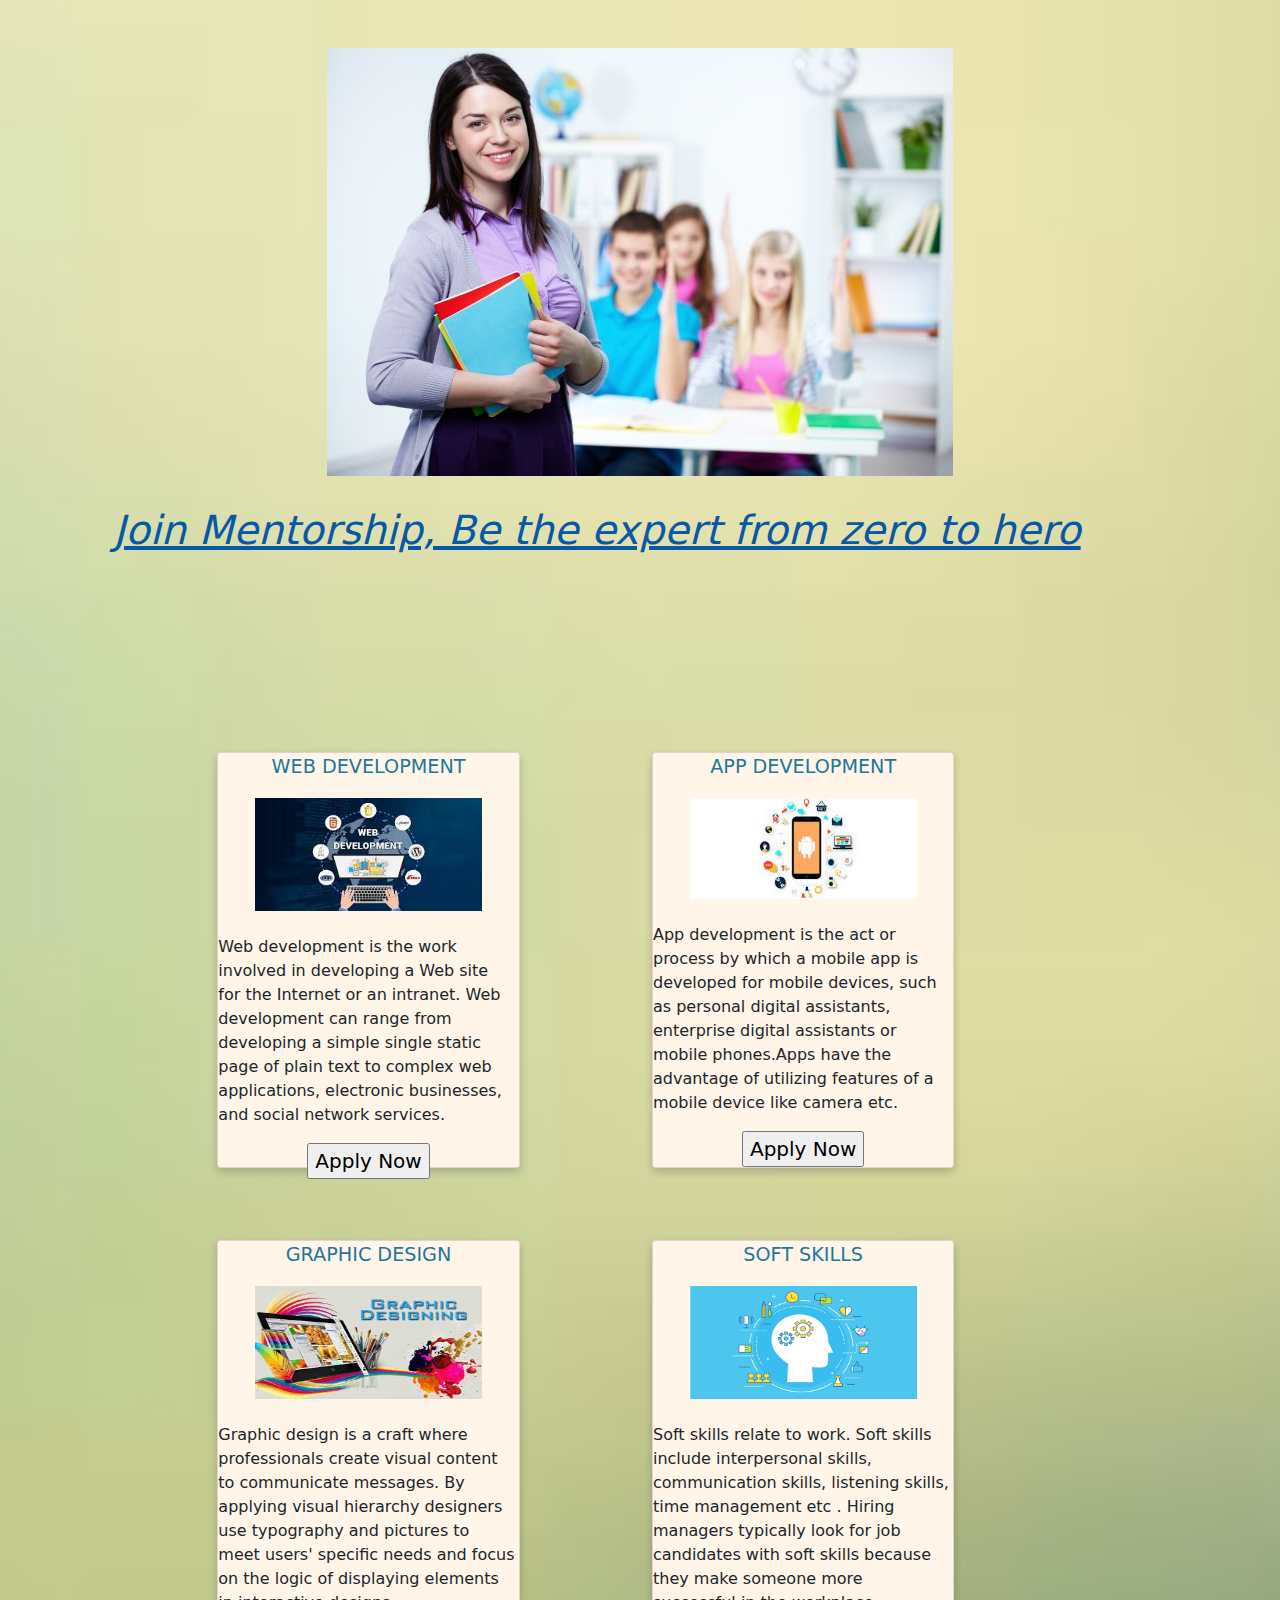
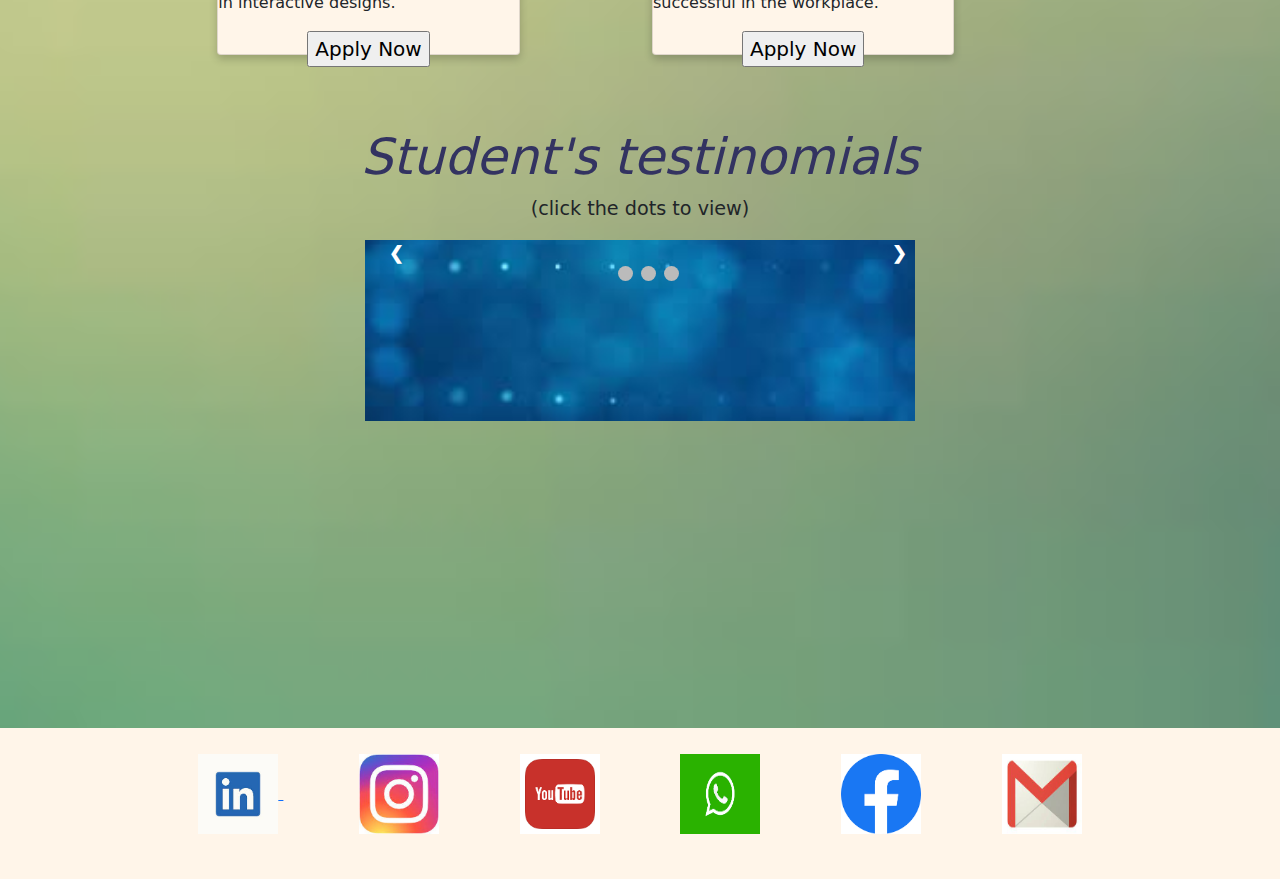
==== index.html @ 47b898a4 "commit" ====
<html>
    <head>
        <link rel="stylesheet" href="./css/bootstrap.min.css">
        <link rel="stylesheet" href="./css/style.css">
       
    </head>

    <body class="bodymain" background="./images/main_back.jpg" style="overflow-x: hidden;" >
        <br>
        <div class="home">
          <br>
        <img src="images/student.jpg"  class="center">
        <br>
        <a class="centerr" href="#asdf" style="color: rgb(7, 89, 167)"> Join Mentorship, Be the expert from zero to hero</a>
        </div>
         <br><br><br> <br><br><br>
         <br><br>
        <div id="asdf">
          <div class="row">
          <div class="col-sm-2"></div>
          <div class="col-sm-4">
        
            <div class="card">
                  <p style=" color: rgb(35, 119, 153); font-style: bold; font-size: larger;">WEB DEVELOPMENT </p>
                  <img src="./images/web.jpg" style="height: 3cm; width: 6cm;">
                  <br>
                  <p style=" padding-right: 0.1cm">Web development is the work involved in developing a Web site for the Internet or an intranet. Web development can range from developing a simple single static page of plain text to complex web applications, electronic businesses, and social network services. </p>  
                 
                    <input type=button onClick="location.href='form.html'" style="font-size:20px;" value='Apply Now' >
                
            </div>
          </div>
            <div class="col-sm-4">
            
            <div class="card">
                <p style=" color: rgb(35, 119, 153); font-style: bold; font-size: larger;">APP DEVELOPMENT </p>
                <img src="./images/app.jpg" style="height: 3cm; width: 6cm;">
                <br>
                <p style=" padding-right: 0.1cm">App development is the act or process by which a mobile app is developed for mobile devices, such as personal digital assistants, enterprise digital assistants or mobile phones.Apps have the advantage of utilizing features of a mobile device like camera etc.  </p>  
               
                  <input type=button onClick="location.href='form.html'" style="font-size:20px;" value='Apply Now' >
              
            </div>
           </div>
           <div class="col-sm-2"></div>
          </div>

          <br><br><br>

          <div class="row">
            <div class="col-sm-2"></div>
            <div class="col-sm-4">
            <div class="card">
                <p style=" color: rgb(35, 119, 153); font-style: bold; font-size: larger;">GRAPHIC DESIGN </p>
                <img src="./images/grap.jpg" style="height: 3cm; width: 6cm;">
                <br>
                <p style=" padding-right: 0.1cm">Graphic design is a craft where professionals create visual content to communicate messages. By applying visual hierarchy designers use typography and pictures to meet users' specific needs and focus on the logic of displaying elements in interactive designs. </p>  
               
                  <input type=button onClick="location.href='form.html'" style="font-size:20px;" value='Apply Now' >
              
            </div>
          </div>
           <div class="col-sm-4">
            <div class="card">
                <p style=" color: rgb(35, 119, 153); font-style: bold; font-size: larger;">SOFT SKILLS </p>
                <img src="./images/soft.png" style="height: 3cm; width: 6cm;">
                <br>
                <p style=" padding-right: 0.1cm">Soft skills relate to work. Soft skills include interpersonal skills, communication skills, listening skills, time management etc . Hiring managers typically look for job candidates with soft skills because they make someone more successful in the workplace. </p>  
               
                  <input type=button onClick="location.href='form.html'" style="font-size:20px;" value='Apply Now' >
                </div>   
          </div>
        </div>
        </div>
        </div>
      

        <br><br><br>
        <div id="testinomials">
            <h2 style="text-align: center; color:rgb(51, 51, 97); font-style: italic; font-size: 50px ;">Student's testinomials </h2>
            <p style="text-align:center; font-size: larger;">(click the dots to view)</p>
          <p align="center">
            <iframe  src="tests.html" width="550" height="400" frameborder="2" scrolling="no">
            </iframe>
          </p>
        </div>
       
        <br><br><br>
        <div class="footer">
            <br>
            <a href="http://techtable.com/" style="padding-top: 1cm;"> <img src="images/linkdin.jpg" width="80" height="80"> </a>
            
            <a href="http://techtable.com/" style="padding-left: 2cm;"><img src="images/insta.jpg" width="80" height="80"></a>

            <a href="http://techtable.com/" style="padding-left: 2cm;"><img src="images/youtube.png" width="80" height="80"></a>

            <a href="http://techtable.com/" style="padding-left: 2cm;"><img src="images/whatsapp.png" width="80" height="80"></a>

            <a href="http://techtable.com/" style="padding-left: 2cm;" ><img src="images/facebook.png" width="80" height="80"></a>

            <a href="http://techtable.com/" style="padding-left: 2cm;" ><img src="images/mail.jpg" width="80" height="80"></a>
        </div>


    </body>
</html>
---- css/style.css ----
.body {
  height: 100%;
  width: 100%;

  /* Full height */
  height: 100%;

  /* Center and scale the image nicely */
  background-position: center;
  background-repeat: no-repeat;
  background-size: cover;
}

.bodymain {
  width: 100%;

  /* Full height */

  /* Center and scale the image nicely */
  background-position: center;
  background-repeat: no-repeat;
  background-size: cover;
}

.home {
  width: 100%;
}

.center {
  display: block;
  margin-left: auto;
  margin-right: auto;
}

.centerr {
  padding-left: 3cm;
  font-style: italic;
  font-size: 60px;
}

.card {
  width: 8cm;
  height: 11cm;
  align-items: center;
  align-content: center;

  box-shadow: 0 4px 8px 0 rgba(0, 0, 0, 0.2);
  transition: 0.3s;

  text: size adjust 2px;
  background-color: rgb(255, 245, 233);
}

.footer {
  text-align: center;
  padding: 2px;
  height: 4cm;
  background-color: rgb(255, 245, 233);
  color: white;
}

/* Slideshow container */
.slideshow-container {
  max-width: 1000px;
  position: relative;
  margin: auto;
}

/*Hide the images by default*/
.mySlides {
  display: none;
}

/* Next & previous buttons */
.prev,
.next {
  cursor: pointer;
  position: absolute;
  top: 50%;
  width: auto;
  margin-top: -22px;
  padding: 16px;
  color: white;
  font-weight: bold;
  font-size: 18px;
  transition: 0.6s ease;
  border-radius: 0 3px 3px 0;
  user-select: none;
}

/* Position the "next button" to the right */
.next {
  right: 0;
  border-radius: 3px 0 0 3px;
}

/* On hover, add a black background color with a little bit see-through */
.prev:hover,
.next:hover {
  background-color: rgba(0, 0, 0, 0.8);
}

/* Caption text */
.text {
  color: #f2f2f2;
  font-size: 15px;
  padding: 8px 12px;
  position: absolute;
  bottom: 8px;
  width: 100%;
  text-align: center;
}

/* Number text (1/3 etc) */
.numbertext {
  color: #f2f2f2;
  font-size: 12px;
  padding: 8px 12px;
  position: absolute;
  top: 0;
}

/* The dots/bullets/indicators */
.dot {
  cursor: pointer;
  height: 15px;
  width: 15px;
  margin: 0 2px;
  background-color: #bbb;
  border-radius: 50%;
  display: inline-block;
  transition: background-color 0.6s ease;
}

.active,
.dot:hover {
  background-color: #717171;
}

/* Fading animation */
.fade {
  -webkit-animation-name: fade;
  -webkit-animation-duration: 1.5s;
  animation-name: fade;
  animation-duration: 1.5s;
}

@-webkit-keyframes fade {
  from {
    opacity: 0.4;
  }
  to {
    opacity: 1;
  }
}

@keyframes fade {
  from {
    opacity: 0.4;
  }
  to {
    opacity: 1;
  }
}

@media screen and (min-width: 680px) {
  .centerr {
    text-align: center;
    font-size: 40;
  }
}
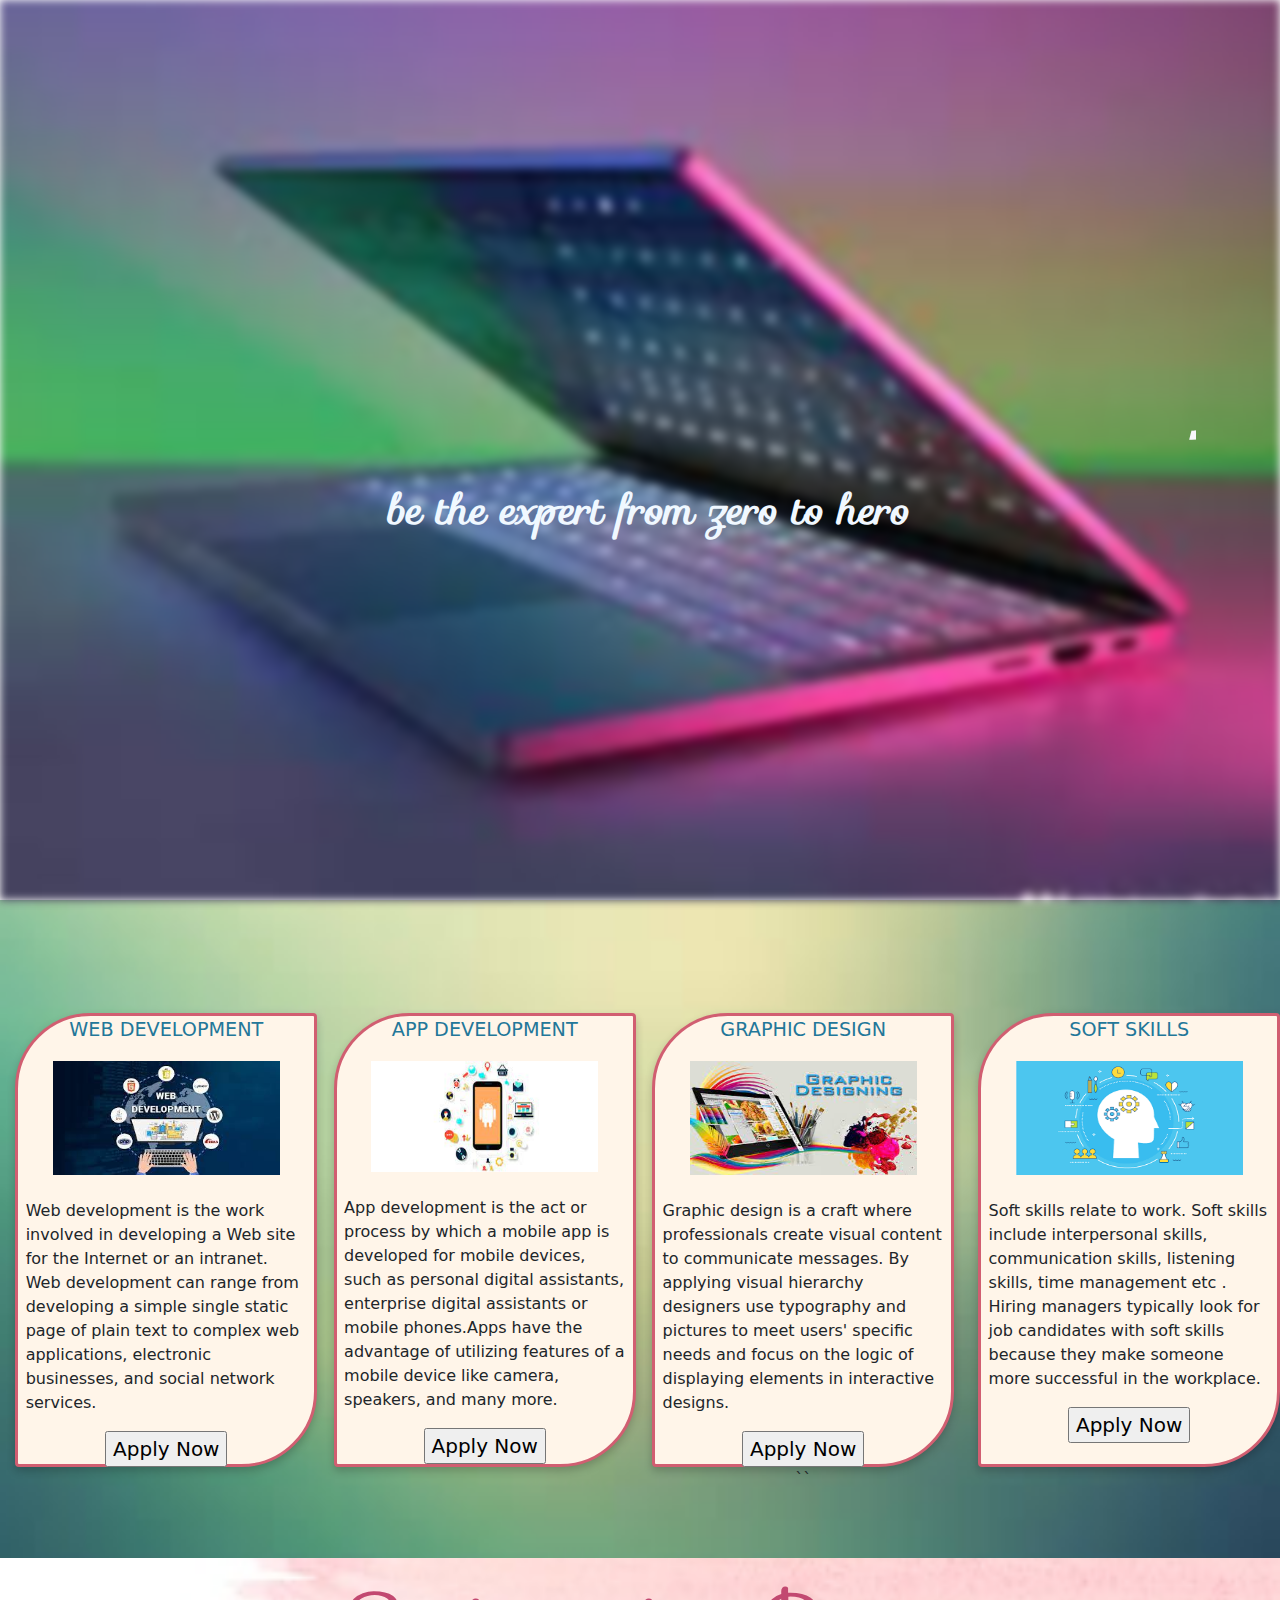
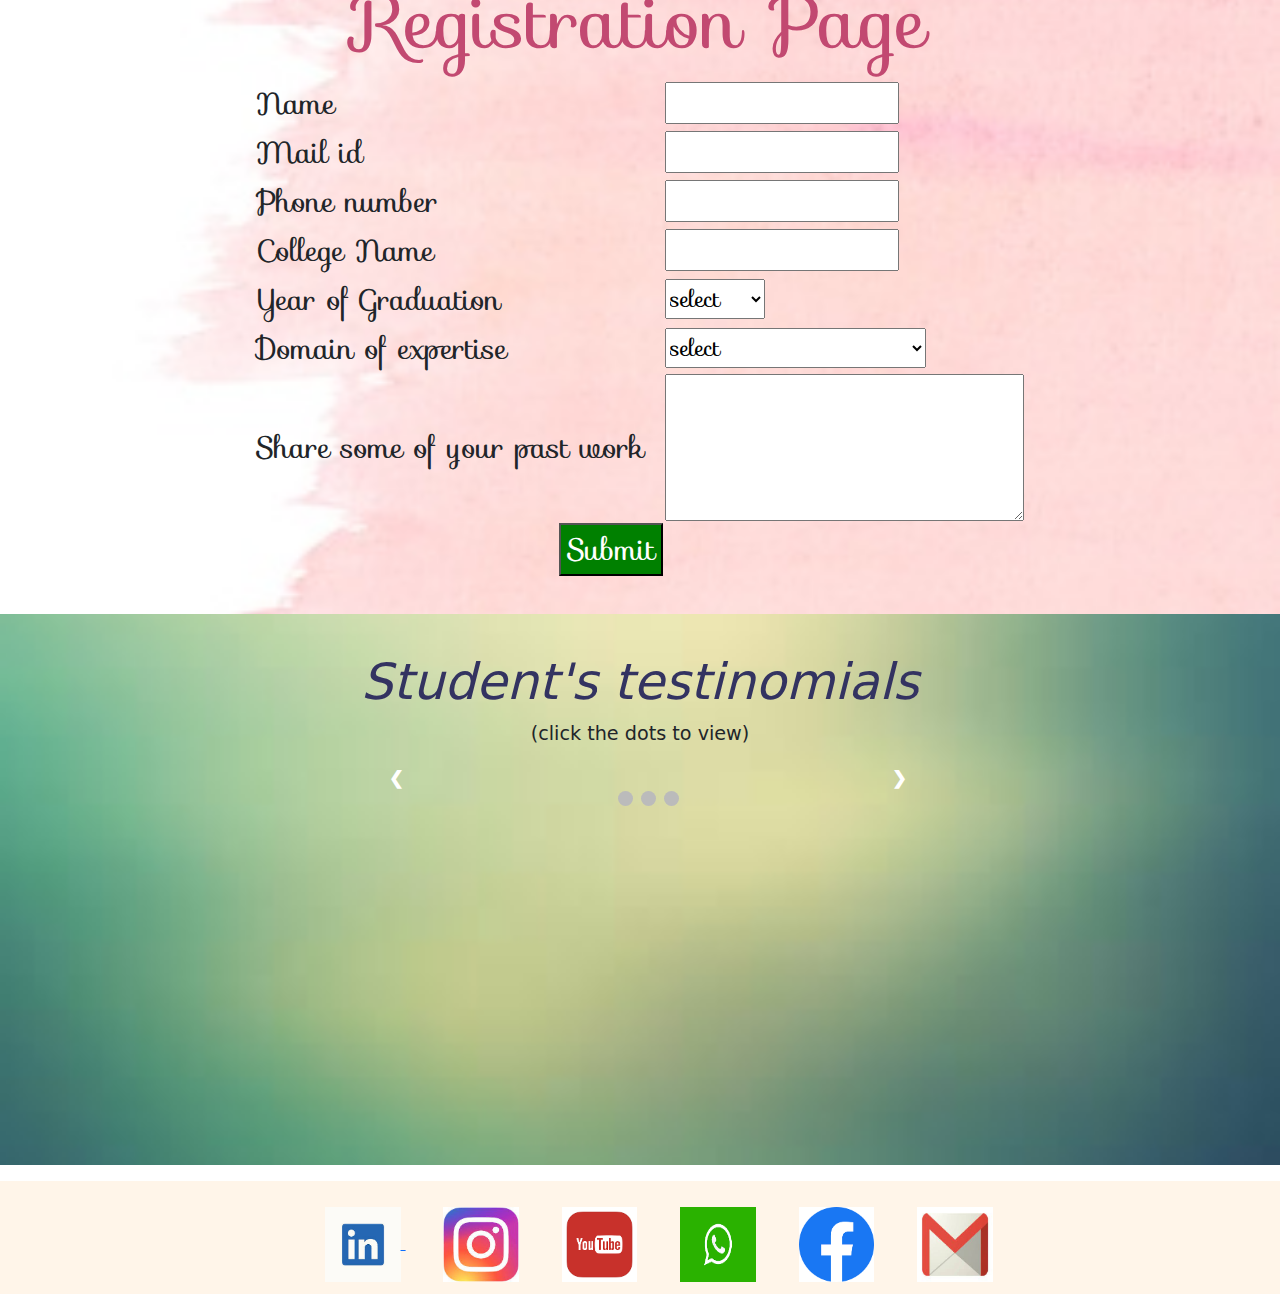
==== commit a884ffc9: "second commit" ====
--- a/index.html
+++ b/index.html
@@ -1,82 +1,169 @@
 <html>
     <head>
+        <meta name="viewport" content="width=device-width, initial-scale=1">
+
         <link rel="stylesheet" href="./css/bootstrap.min.css">
+        <link rel="stylesheet" href="http://www.w3schools.com/lib/w3.css"/>
         <link rel="stylesheet" href="./css/style.css">
+        <link href='https://fonts.googleapis.com/css?family=Sofia' rel='stylesheet'>
+        <link href="https://fonts.googleapis.com/css?family=Tangerine" xrel="stylesheet">
        
     </head>
 
-    <body class="bodymain" background="./images/main_back.jpg" style="overflow-x: hidden;" >
-        <br>
+    <body class="bodymain"  style="overflow-x: hidden;" >
+    
         <div class="home">
-          <br>
-        <img src="images/student.jpg"  class="center">
-        <br>
-        <a class="centerr" href="#asdf" style="color: rgb(7, 89, 167)"> Join Mentorship, Be the expert from zero to hero</a>
-        </div>
-         <br><br><br> <br><br><br>
-         <br><br>
-        <div id="asdf">
+              <!--------  <br>
+                 <img src="images/student.jpg"  class="center">
+                  <br>
+                    <a class="centerr" href="#asdf" style="color: rgb(7, 89, 167)"> Join Mentorship, Be the expert from zero to hero</a>---->
+                    <div class="backimg"></div>  
+                    <div class="details">
+                      <div class="scroll">
+                        <i><a href="#asdf">JOIN THE MENTORSHIP</a></i>
+                        </div>
+                      <i> <p class="smalltext">be the expert from zero to hero</p></i>
+                    </div>   
+
+
+
+
+        </div>
+       
+        <div id="asdf" class="cardclass">
           <div class="row">
-          <div class="col-sm-2"></div>
-          <div class="col-sm-4">
+           
+            <div class="col-sm-3">
+              <div class="card" style="margin-left: 0.4cm;">
+                  <p style=" color: rgb(35, 119, 153); font-style: bold; font-size: larger;">WEB DEVELOPMENT </p>
+                  <img src="./images/web.jpg" class="imageclass">
+                  <br>
+                  <p style=" padding-right: 0.2cm;padding-left: 0.2cm;">Web development is the work involved in developing a Web site for the Internet or an intranet. Web development can range from developing a simple single static page of plain text to complex web applications, electronic businesses, and social network services. </p>  
+                  <input class="buttonclass" type=button onClick="location.href='#forms'" value='Apply Now' >
+              </div>
+            </div>
+          
+            <div class="col-sm-3">
+              <div class="card" style="margin-left: 0.2cm;">
+                <p style=" color: rgb(35, 119, 153); font-style: bold; font-size: larger;">APP DEVELOPMENT </p>
+                <img src="./images/app.jpg" class="imageclass">
+                <br>
+                <p style=" padding-right: 0.2cm;padding-left: 0.2cm;">App development is the act or process by which a mobile app is developed for mobile devices, such as personal digital assistants, enterprise digital assistants or mobile phones.Apps have the advantage of utilizing features of a mobile device like camera, speakers, and many more. </p>  
+                <input class="buttonclass" type=button onClick="location.href='#forms'" value='Apply Now' >
+              </div>
+            </div>
+
+            <div class="col-sm-3">
+              <div class="card">
+                <p style=" color: rgb(35, 119, 153); font-style: bold; font-size: larger;">GRAPHIC DESIGN </p>
+                <img src="./images/grap.jpg" class="imageclass">
+                <br>
+                <p style=" padding-right: 0.2cm;padding-left: 0.2cm;">Graphic design is a craft where professionals create visual content to communicate messages. By applying visual hierarchy designers use typography and pictures to meet users' specific needs and focus on the logic of displaying elements in interactive designs. </p>  
+                <input class="buttonclass" type=button onClick="location.href='#forms'" value='Apply Now' >
+           `` </div>
+            </div>
+
+            <div class="col-sm-3">
+              <div class="card">
+                <p style=" color: rgb(35, 119, 153); font-style: bold; font-size: larger;">SOFT SKILLS </p>
+                <img src="./images/soft.png" class="imageclass">
+                <br>
+                <p style=" padding-right: 0.2cm;padding-left: 0.2cm;">Soft skills relate to work. Soft skills include interpersonal skills, communication skills, listening skills, time management etc . Hiring managers typically look for job candidates with soft skills because they make someone more successful in the workplace. </p>  
+                <input class="buttonclass" type=button onClick="location.href='#forms'" value='Apply Now' >
+                </div>   
+            </div>
+          
+          </div>
+        </div>
+       
+      
+        <!------------------------------Form---------------------------------------------------------------------------------------->
+      
+        <div id="forms" class="form">
         
-            <div class="card">
-                  <p style=" color: rgb(35, 119, 153); font-style: bold; font-size: larger;">WEB DEVELOPMENT </p>
-                  <img src="./images/web.jpg" style="height: 3cm; width: 6cm;">
-                  <br>
-                  <p style=" padding-right: 0.1cm">Web development is the work involved in developing a Web site for the Internet or an intranet. Web development can range from developing a simple single static page of plain text to complex web applications, electronic businesses, and social network services. </p>  
-                 
-                    <input type=button onClick="location.href='form.html'" style="font-size:20px;" value='Apply Now' >
+          
+          <center><div class="formtop">Registration Page</div></center>
+  
+          <center>
+          <table class="formclass">
+              <tr>
+                  <td>Name</td>
+                  <td><input type="text" class="formcol"></input></td>
+              </tr>
+            
+              <tr>
+                  <td>Mail id</td>
+                  <td><input type="email" class="formcol" ></input></td>
+              </tr>
+            
+              <tr>
+                  <td>Phone number</td>
+                  <td><input type="text" class="formcol"></input></td>
+              </tr>
+              
+              <tr>
+                  <td>College Name</td>
+                  <td><input type="text" class="formcol"></input></td>
+              </tr>
+           
+              <tr>
+                  <td>Year of Graduation</td>
+                  <td >
+                      <select class="formcol">
+                          <option value="none">select</option>
+                          <option value="2022">2022</option>
+                          <option value="2021">2021</option>
+                          <option value="2020">2020</option>
+                          <option value="2019">2019</option>
+                          <option value="2018">2018</option>
+                          <option value="2017">2017</option>
+                          <option value="2016">2016</option>
+                          <option value="2015">2015</option>
+                          <option value="2014">2014</option>
+  
+                      </select>
+                  </td>
+              </tr>
+            
+              <tr>
+                  <td>Domain of expertise</td>
+                  <td >
+                      <select class="formcol">
+                          <option name="none">select</option>
+                          <option name="1">App Development</option>
+                          <option name="1">Web Development</option>
+                          <option name="2">Graphics Design</option>
+                          <option name="3">Soft Skills</option>
+                          <option name="3">Personality Development</option>
+                      </select>
+                  </td>
+              </tr>
+             
+              <tr> 
+                  <td>Share some of your past work</td>
+                  <td>
+                      <textarea rows=3 cols=26></textarea>
+                  </td>
+              </tr>
+  
+            
+              <tr >
+                  <td class="submit">
+                  <input type="button" onClick="location.href='final.html'" value="Submit" class="submitclass">
                 
-            </div>
-          </div>
-            <div class="col-sm-4">
-            
-            <div class="card">
-                <p style=" color: rgb(35, 119, 153); font-style: bold; font-size: larger;">APP DEVELOPMENT </p>
-                <img src="./images/app.jpg" style="height: 3cm; width: 6cm;">
-                <br>
-                <p style=" padding-right: 0.1cm">App development is the act or process by which a mobile app is developed for mobile devices, such as personal digital assistants, enterprise digital assistants or mobile phones.Apps have the advantage of utilizing features of a mobile device like camera etc.  </p>  
-               
-                  <input type=button onClick="location.href='form.html'" style="font-size:20px;" value='Apply Now' >
-              
-            </div>
-           </div>
-           <div class="col-sm-2"></div>
-          </div>
-
-          <br><br><br>
-
-          <div class="row">
-            <div class="col-sm-2"></div>
-            <div class="col-sm-4">
-            <div class="card">
-                <p style=" color: rgb(35, 119, 153); font-style: bold; font-size: larger;">GRAPHIC DESIGN </p>
-                <img src="./images/grap.jpg" style="height: 3cm; width: 6cm;">
-                <br>
-                <p style=" padding-right: 0.1cm">Graphic design is a craft where professionals create visual content to communicate messages. By applying visual hierarchy designers use typography and pictures to meet users' specific needs and focus on the logic of displaying elements in interactive designs. </p>  
-               
-                  <input type=button onClick="location.href='form.html'" style="font-size:20px;" value='Apply Now' >
-              
-            </div>
-          </div>
-           <div class="col-sm-4">
-            <div class="card">
-                <p style=" color: rgb(35, 119, 153); font-style: bold; font-size: larger;">SOFT SKILLS </p>
-                <img src="./images/soft.png" style="height: 3cm; width: 6cm;">
-                <br>
-                <p style=" padding-right: 0.1cm">Soft skills relate to work. Soft skills include interpersonal skills, communication skills, listening skills, time management etc . Hiring managers typically look for job candidates with soft skills because they make someone more successful in the workplace. </p>  
-               
-                  <input type=button onClick="location.href='form.html'" style="font-size:20px;" value='Apply Now' >
-                </div>   
-          </div>
-        </div>
-        </div>
-        </div>
-      
-
-        <br><br><br>
-        <div id="testinomials">
+               </td>
+              </tr>
+  
+            
+          </table>
+      </center>
+    </div>
+
+<!---------------------------------------End Form---------------------------------------------------------------------------------->
+
+<!-----------------------------------------------Testinomials---------------------------------------------------------------->
+        
+        <div id="testinomials" class="testns">
             <h2 style="text-align: center; color:rgb(51, 51, 97); font-style: italic; font-size: 50px ;">Student's testinomials </h2>
             <p style="text-align:center; font-size: larger;">(click the dots to view)</p>
           <p align="center">
@@ -84,21 +171,20 @@
             </iframe>
           </p>
         </div>
-       
-        <br><br><br>
+<!-------------------------------------------------------------------------------------------------------------------------------------->
         <div class="footer">
-            <br>
-            <a href="http://techtable.com/" style="padding-top: 1cm;"> <img src="images/linkdin.jpg" width="80" height="80"> </a>
-            
-            <a href="http://techtable.com/" style="padding-left: 2cm;"><img src="images/insta.jpg" width="80" height="80"></a>
-
-            <a href="http://techtable.com/" style="padding-left: 2cm;"><img src="images/youtube.png" width="80" height="80"></a>
-
-            <a href="http://techtable.com/" style="padding-left: 2cm;"><img src="images/whatsapp.png" width="80" height="80"></a>
-
-            <a href="http://techtable.com/" style="padding-left: 2cm;" ><img src="images/facebook.png" width="80" height="80"></a>
-
-            <a href="http://techtable.com/" style="padding-left: 2cm;" ><img src="images/mail.jpg" width="80" height="80"></a>
+          <br>
+           <a href="http://techtable.com/"> <img src="images/linkdin.jpg" class="foot"> </a>
+            
+           <a href="http://techtable.com/" ><img src="images/insta.jpg" class="foot" ></a>
+
+          <a href="http://techtable.com/" ><img src="images/youtube.png" class="foot"></a>
+
+            <a href="http://techtable.com/" ><img src="images/whatsapp.png" class="foot"></a>
+
+            <a href="http://techtable.com/" ><img src="images/facebook.png" class="foot"></a>
+
+           <a href="http://techtable.com/"><img src="images/mail.jpg" class="foot"></a>
         </div>
 
 
--- a/css/style.css
+++ b/css/style.css
@@ -1,26 +1,141 @@
 .body {
   height: 100%;
   width: 100%;
-
-  /* Full height */
   height: 100%;
-
-  /* Center and scale the image nicely */
-  background-position: center;
-  background-repeat: no-repeat;
-  background-size: cover;
+  background-position: center;
+  background-repeat: no-repeat;
+  background-size: cover;
+}
+
+.buttonclass {
+  font-size: 20px;
+}
+
+.imageclass {
+  height: 3cm;
+  width: 6cm;
 }
 
 .bodymain {
   width: 100%;
-
-  /* Full height */
-
-  /* Center and scale the image nicely */
-  background-position: center;
-  background-repeat: no-repeat;
-  background-size: cover;
-}
+  background-position: center;
+  background-repeat: no-repeat;
+  background-size: cover;
+}
+
+.smalltext {
+  font-family: "Sofia";
+  font-size: 40px;
+  color: aliceblue;
+  padding-left: 8cm;
+}
+
+/*---------------------------------------------------------------------home-------------------------------------------------------------------*/
+.backimg {
+  background-image: url("./student.jpg");
+  filter: blur(4px);
+  -webkit-filter: blur(4px);
+  height: 100%;
+  background-position: center;
+  background-repeat: no-repeat;
+  background-size: cover;
+}
+
+.details {
+  font-weight: bold;
+  position: absolute;
+  top: 40%;
+  left: 5%;
+  right: 5%;
+  transform: translate(-0%, -0%);
+  transform-origin: 0in;
+  transform-style: inherit;
+  z-index: 2;
+  width: 90%;
+  height: 60%;
+  padding: 20px;
+}
+.centerr {
+  color: rgb(223, 114, 132);
+  background-color: white;
+  font-style: italic;
+}
+
+.formclass {
+  font-size: 0.8cm;
+  font-family: "Sofia";
+}
+.formcol {
+  font-size: 0.6cm;
+}
+.formtop {
+  font-family: "Sofia";
+  color: rgb(194, 73, 113);
+  font-size: 2cm;
+}
+.submitclass {
+  background-color: green;
+  color: white;
+  font-size: 30px;
+  margin-left: 8cm;
+}
+.teststop {
+  font-size: 4ex;
+  padding-left: 4cm;
+  color: rgb(35, 119, 153);
+}
+
+/*----------end home---------------------------------------------*/
+/*----------Scroll---------------------------------------------*/
+.scroll {
+  height: 100px;
+  overflow: hidden;
+  position: relative;
+}
+.scroll a {
+  font-size: 4em;
+  color: rgb(248, 247, 252);
+  position: absolute;
+  width: 100%;
+  height: 100%;
+  line-height: 50px;
+  -moz-transform: translateX(100%);
+  -webkit-transform: translateX(100%);
+  transform: translateX(100%);
+  -moz-animation: example1 8s linear infinite;
+  -webkit-animation: example1 8s linear infinite;
+  animation: example1 8s linear infinite;
+}
+@-moz-keyframes example1 {
+  0% {
+    -moz-transform: translateX(100%);
+  }
+  100% {
+    -moz-transform: translateX(-100%);
+  }
+}
+@-webkit-keyframes example1 {
+  0% {
+    -webkit-transform: translateX(100%);
+  }
+  100% {
+    -webkit-transform: translateX(-100%);
+  }
+}
+@keyframes example1 {
+  0% {
+    -moz-transform: translateX(100%); /* Firefox bug fix */
+    -webkit-transform: translateX(100%); /* Firefox bug fix */
+    transform: translateX(100%);
+  }
+  100% {
+    -moz-transform: translateX(-100%); /* Firefox bug fix */
+    -webkit-transform: translateX(-100%); /* Firefox bug fix */
+    transform: translateX(-100%);
+  }
+}
+
+/*----------end scroll---------------------------------------------*/
 
 .home {
   width: 100%;
@@ -32,15 +147,40 @@
   margin-right: auto;
 }
 
-.centerr {
-  padding-left: 3cm;
-  font-style: italic;
-  font-size: 60px;
+.cardclass {
+  padding-top: 3cm;
+  padding-bottom: 2.4cm;
+  background-image: url("./main_back.jpg");
+  background-position: center;
+  background-repeat: no-repeat;
+  background-size: cover;
+}
+
+.testns {
+  padding-top: 1cm;
+  background-image: url("./main_back.jpg");
+  background-position: center;
+  background-repeat: no-repeat;
+  background-size: cover;
+}
+
+.form {
+  padding-top: 0.2cm;
+  padding-bottom: 1cm;
+  background-image: url("./form_back.jpg");
+  background-position: center;
+  background-repeat: no-repeat;
+  background-size: cover;
 }
 
 .card {
+  border-top-left-radius: 2cm;
+  border-bottom-right-radius: 2cm;
+  border-style: solid;
+  border-width: 0.1cm;
+  border-color: rgb(209, 94, 113);
   width: 8cm;
-  height: 11cm;
+  height: 12cm;
   align-items: center;
   align-content: center;
 
@@ -54,24 +194,27 @@
 .footer {
   text-align: center;
   padding: 2px;
-  height: 4cm;
+  height: 3cm;
   background-color: rgb(255, 245, 233);
   color: white;
 }
 
-/* Slideshow container */
+.foot {
+  width: 3cm;
+  height: 2cm;
+  padding-left: 1cm;
+}
+
 .slideshow-container {
   max-width: 1000px;
   position: relative;
   margin: auto;
 }
 
-/*Hide the images by default*/
 .mySlides {
   display: none;
 }
 
-/* Next & previous buttons */
 .prev,
 .next {
   cursor: pointer;
@@ -88,19 +231,16 @@
   user-select: none;
 }
 
-/* Position the "next button" to the right */
 .next {
   right: 0;
   border-radius: 3px 0 0 3px;
 }
 
-/* On hover, add a black background color with a little bit see-through */
 .prev:hover,
 .next:hover {
   background-color: rgba(0, 0, 0, 0.8);
 }
 
-/* Caption text */
 .text {
   color: #f2f2f2;
   font-size: 15px;
@@ -111,7 +251,6 @@
   text-align: center;
 }
 
-/* Number text (1/3 etc) */
 .numbertext {
   color: #f2f2f2;
   font-size: 12px;
@@ -120,7 +259,6 @@
   top: 0;
 }
 
-/* The dots/bullets/indicators */
 .dot {
   cursor: pointer;
   height: 15px;
@@ -137,7 +275,6 @@
   background-color: #717171;
 }
 
-/* Fading animation */
 .fade {
   -webkit-animation-name: fade;
   -webkit-animation-duration: 1.5s;
@@ -163,9 +300,60 @@
   }
 }
 
-@media screen and (min-width: 680px) {
-  .centerr {
-    text-align: center;
-    font-size: 40;
-  }
-}
+@media screen and (max-width: 548px) {
+  .scroll {
+    font-size: 55%;
+  }
+  .details {
+    top: 20%;
+  }
+  .smalltext {
+    padding-left: 0.1cm;
+    font-size: 210%;
+  }
+  .card {
+    height: 104%;
+    font-size: 80%;
+  }
+  .cardclass {
+    padding-left: 3cm;
+  }
+  .buttonclass {
+    font-size: 10px;
+  }
+  .imageclass {
+    height: 2cm;
+    width: 4cm;
+  }
+  .col-sm-3 {
+    padding-bottom: 1cm;
+  }
+  .formclass {
+    font-size: 0.5cm;
+    padding-left: 0.5cm;
+  }
+  .formcol {
+    font-size: 0.3cm;
+  }
+  .formtop {
+    font-size: 1.5cm;
+  }
+  .submitclass {
+    font-size: 20px;
+    margin-left: 5cm;
+    margin-top: 0.8cm;
+  }
+  .body {
+    padding-right: 0.4cm;
+    padding-left: 0.2cm;
+  }
+  .teststop {
+    padding-left: 3cm;
+  }
+
+  .foot {
+    width: 2cm;
+    height: 1.5cm;
+    padding-left: 0.5cm;
+  }
+}
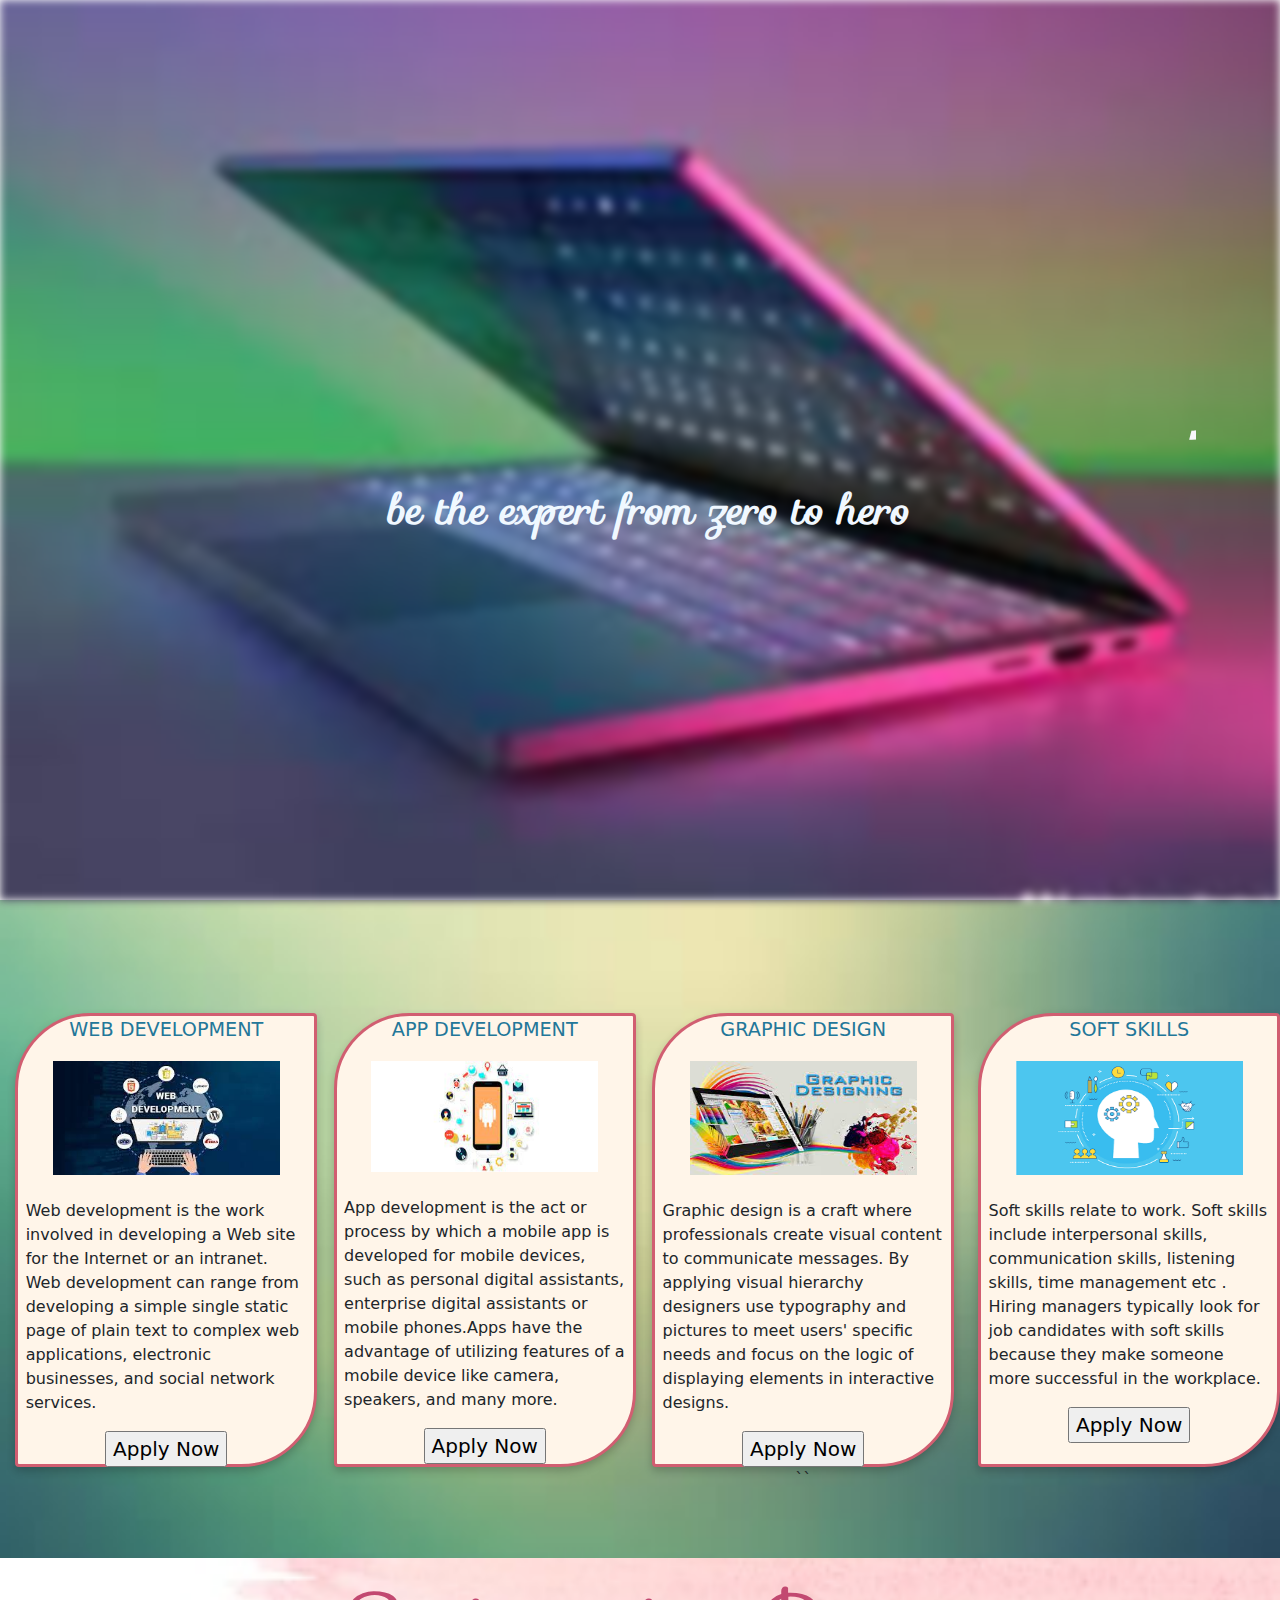
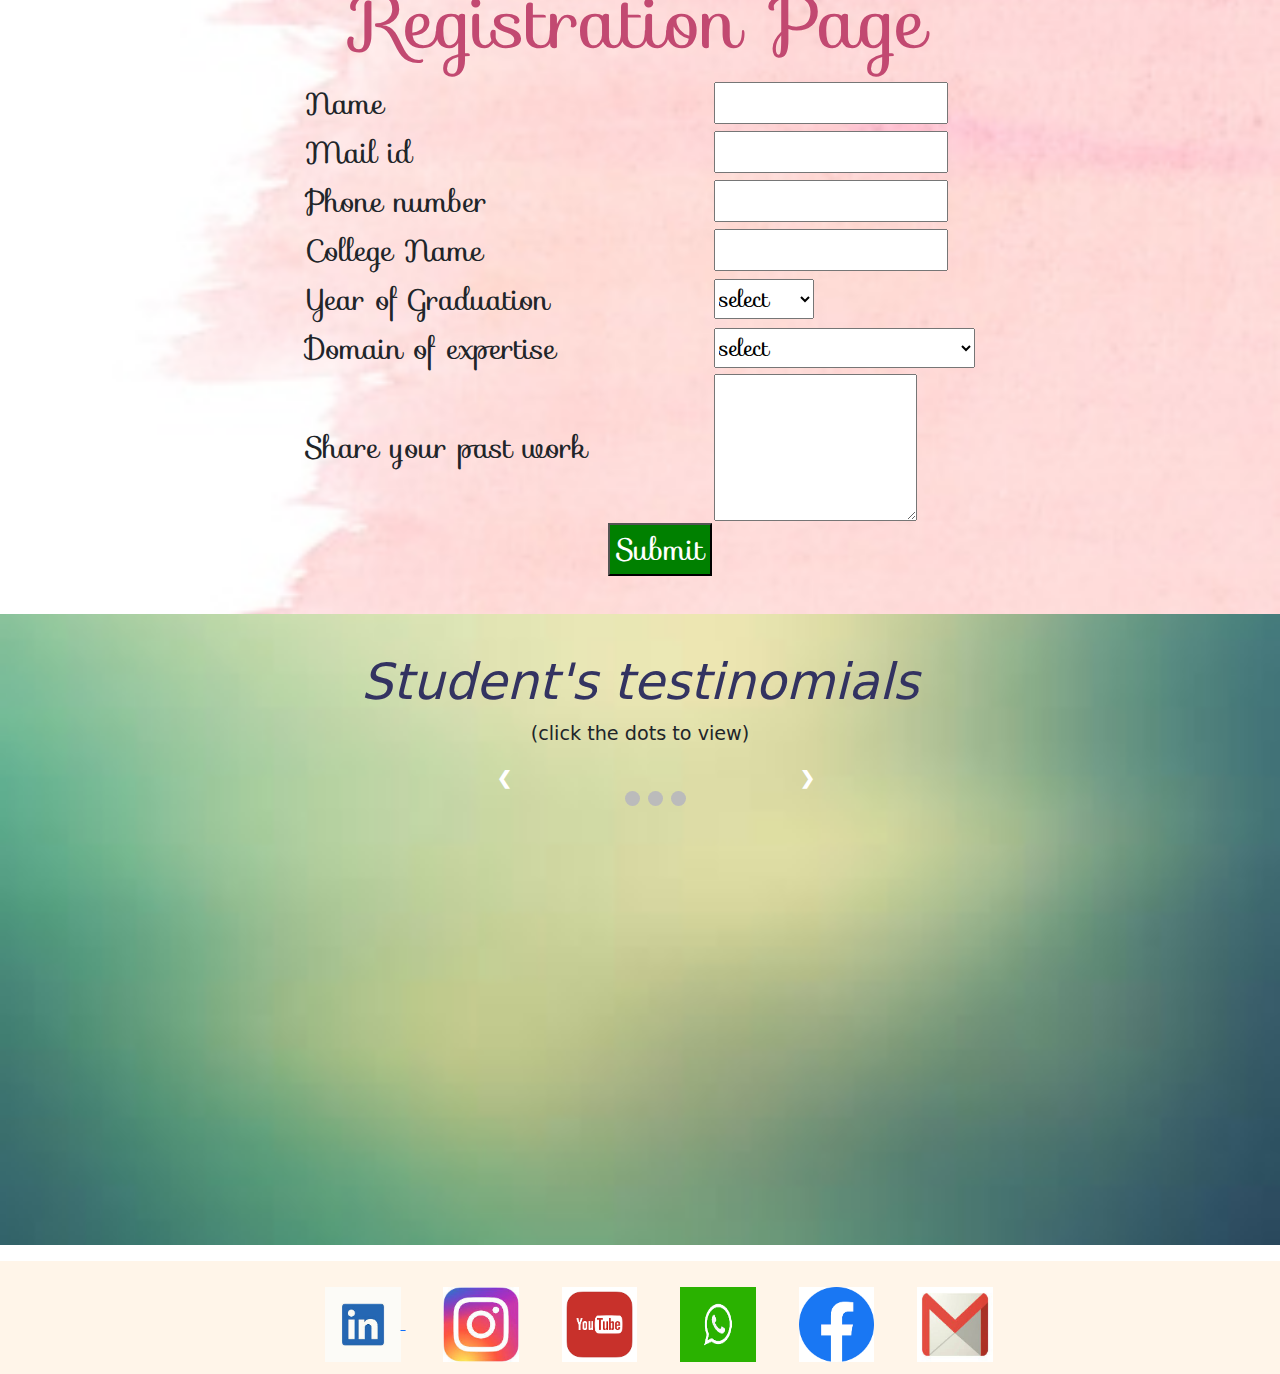
==== commit 67071cb2: "third commit" ====
--- a/index.html
+++ b/index.html
@@ -140,9 +140,9 @@
               </tr>
              
               <tr> 
-                  <td>Share some of your past work</td>
+                  <td>Share your past work</td>
                   <td>
-                      <textarea rows=3 cols=26></textarea>
+                      <textarea rows=3 cols=14></textarea>
                   </td>
               </tr>
   
@@ -164,10 +164,10 @@
 <!-----------------------------------------------Testinomials---------------------------------------------------------------->
         
         <div id="testinomials" class="testns">
-            <h2 style="text-align: center; color:rgb(51, 51, 97); font-style: italic; font-size: 50px ;">Student's testinomials </h2>
+            <h2 class="testshead">Student's testinomials </h2>
             <p style="text-align:center; font-size: larger;">(click the dots to view)</p>
           <p align="center">
-            <iframe  src="tests.html" width="550" height="400" frameborder="2" scrolling="no">
+            <iframe  src="tests.html" width="350" height="480" frameborder="2" scrolling="no">
             </iframe>
           </p>
         </div>
--- a/css/style.css
+++ b/css/style.css
@@ -81,8 +81,15 @@
 }
 .teststop {
   font-size: 4ex;
-  padding-left: 4cm;
+  padding-left: 0.6cm;
   color: rgb(35, 119, 153);
+}
+
+.testshead {
+  text-align: center;
+  color: rgb(51, 51, 97);
+  font-style: italic;
+  font-size: 50px;
 }
 
 /*----------end home---------------------------------------------*/
@@ -300,23 +307,23 @@
   }
 }
 
-@media screen and (max-width: 548px) {
+@media screen and (max-width: 600px) {
   .scroll {
-    font-size: 55%;
+    font-size: 33%;
   }
   .details {
-    top: 20%;
+    top: 30%;
   }
   .smalltext {
     padding-left: 0.1cm;
-    font-size: 210%;
+    font-size: 140%;
   }
   .card {
     height: 104%;
     font-size: 80%;
   }
   .cardclass {
-    padding-left: 3cm;
+    padding-left: 0.5cm;
   }
   .buttonclass {
     font-size: 10px;
@@ -329,31 +336,34 @@
     padding-bottom: 1cm;
   }
   .formclass {
-    font-size: 0.5cm;
-    padding-left: 0.5cm;
+    font-size: 0.4cm;
+    margin-left: 0.1cm;
+    margin-right: 0.1cm;
   }
   .formcol {
-    font-size: 0.3cm;
+    font-size: 0.23cm;
   }
   .formtop {
     font-size: 1.5cm;
   }
   .submitclass {
-    font-size: 20px;
-    margin-left: 5cm;
-    margin-top: 0.8cm;
+    font-size: 16px;
+    margin-left: 4cm;
+    margin-top: 0.6cm;
   }
   .body {
     padding-right: 0.4cm;
     padding-left: 0.2cm;
   }
   .teststop {
-    padding-left: 3cm;
   }
 
   .foot {
-    width: 2cm;
-    height: 1.5cm;
-    padding-left: 0.5cm;
-  }
-}
+    width: 1.3cm;
+    height: 1cm;
+    padding-left: 0.2cm;
+  }
+  .testshead {
+    font-size: 40px;
+  }
+}
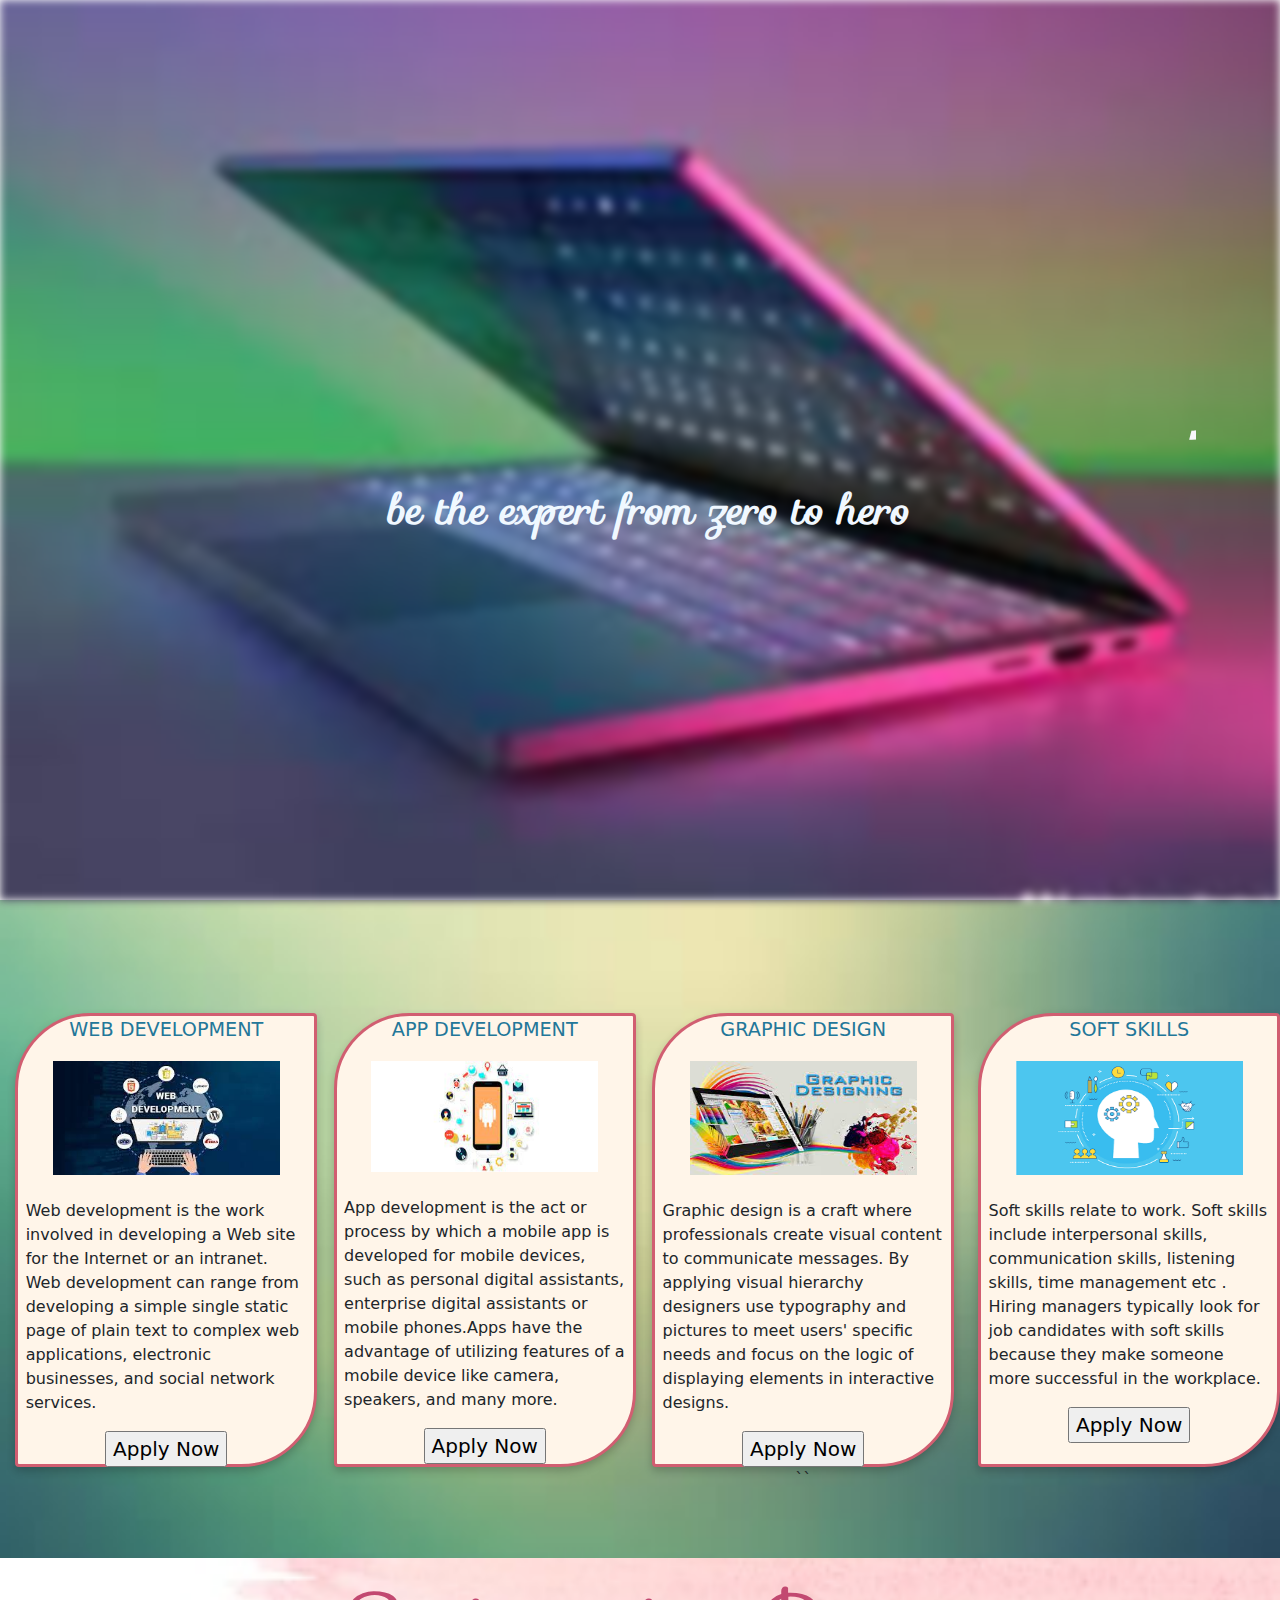
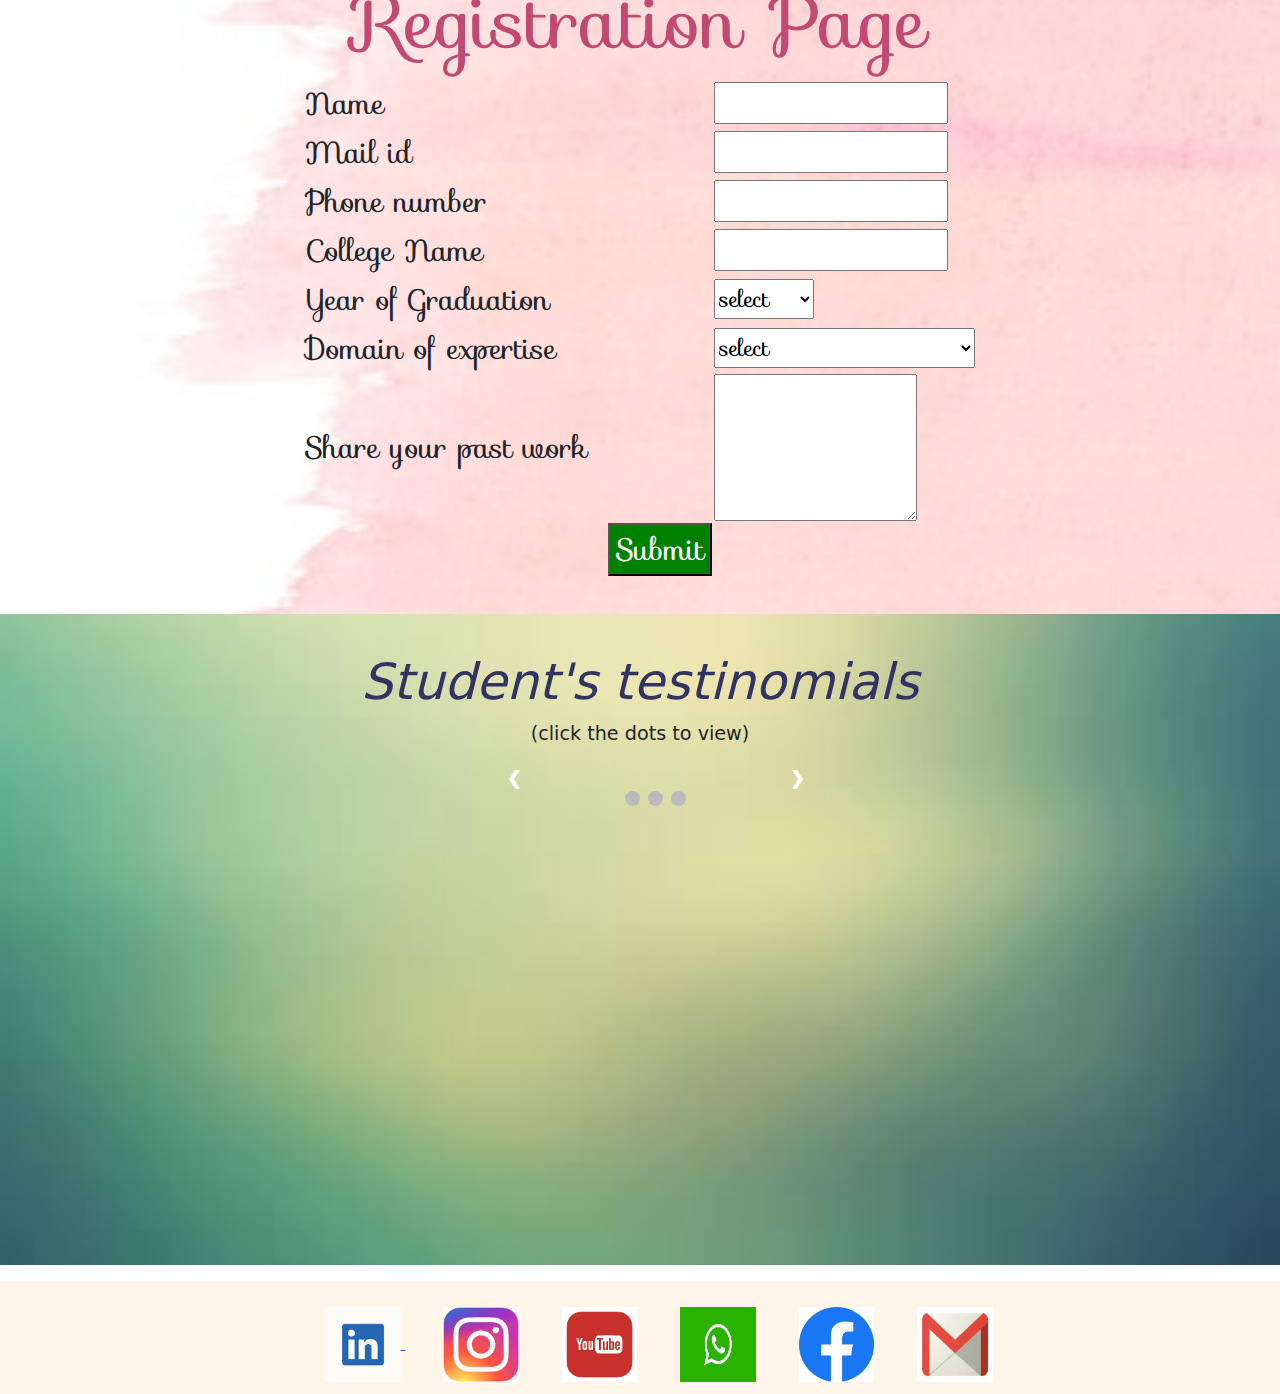
==== commit 415d42d0: "fourth commit" ====
--- a/index.html
+++ b/index.html
@@ -167,7 +167,7 @@
             <h2 class="testshead">Student's testinomials </h2>
             <p style="text-align:center; font-size: larger;">(click the dots to view)</p>
           <p align="center">
-            <iframe  src="tests.html" width="350" height="480" frameborder="2" scrolling="no">
+            <iframe  src="tests.html" width="330" height="500" frameborder="2" scrolling="no">
             </iframe>
           </p>
         </div>
--- a/css/style.css
+++ b/css/style.css
@@ -308,6 +308,10 @@
 }
 
 @media screen and (max-width: 600px) {
+
+.body{
+	width:100%;
+}
   .scroll {
     font-size: 33%;
   }
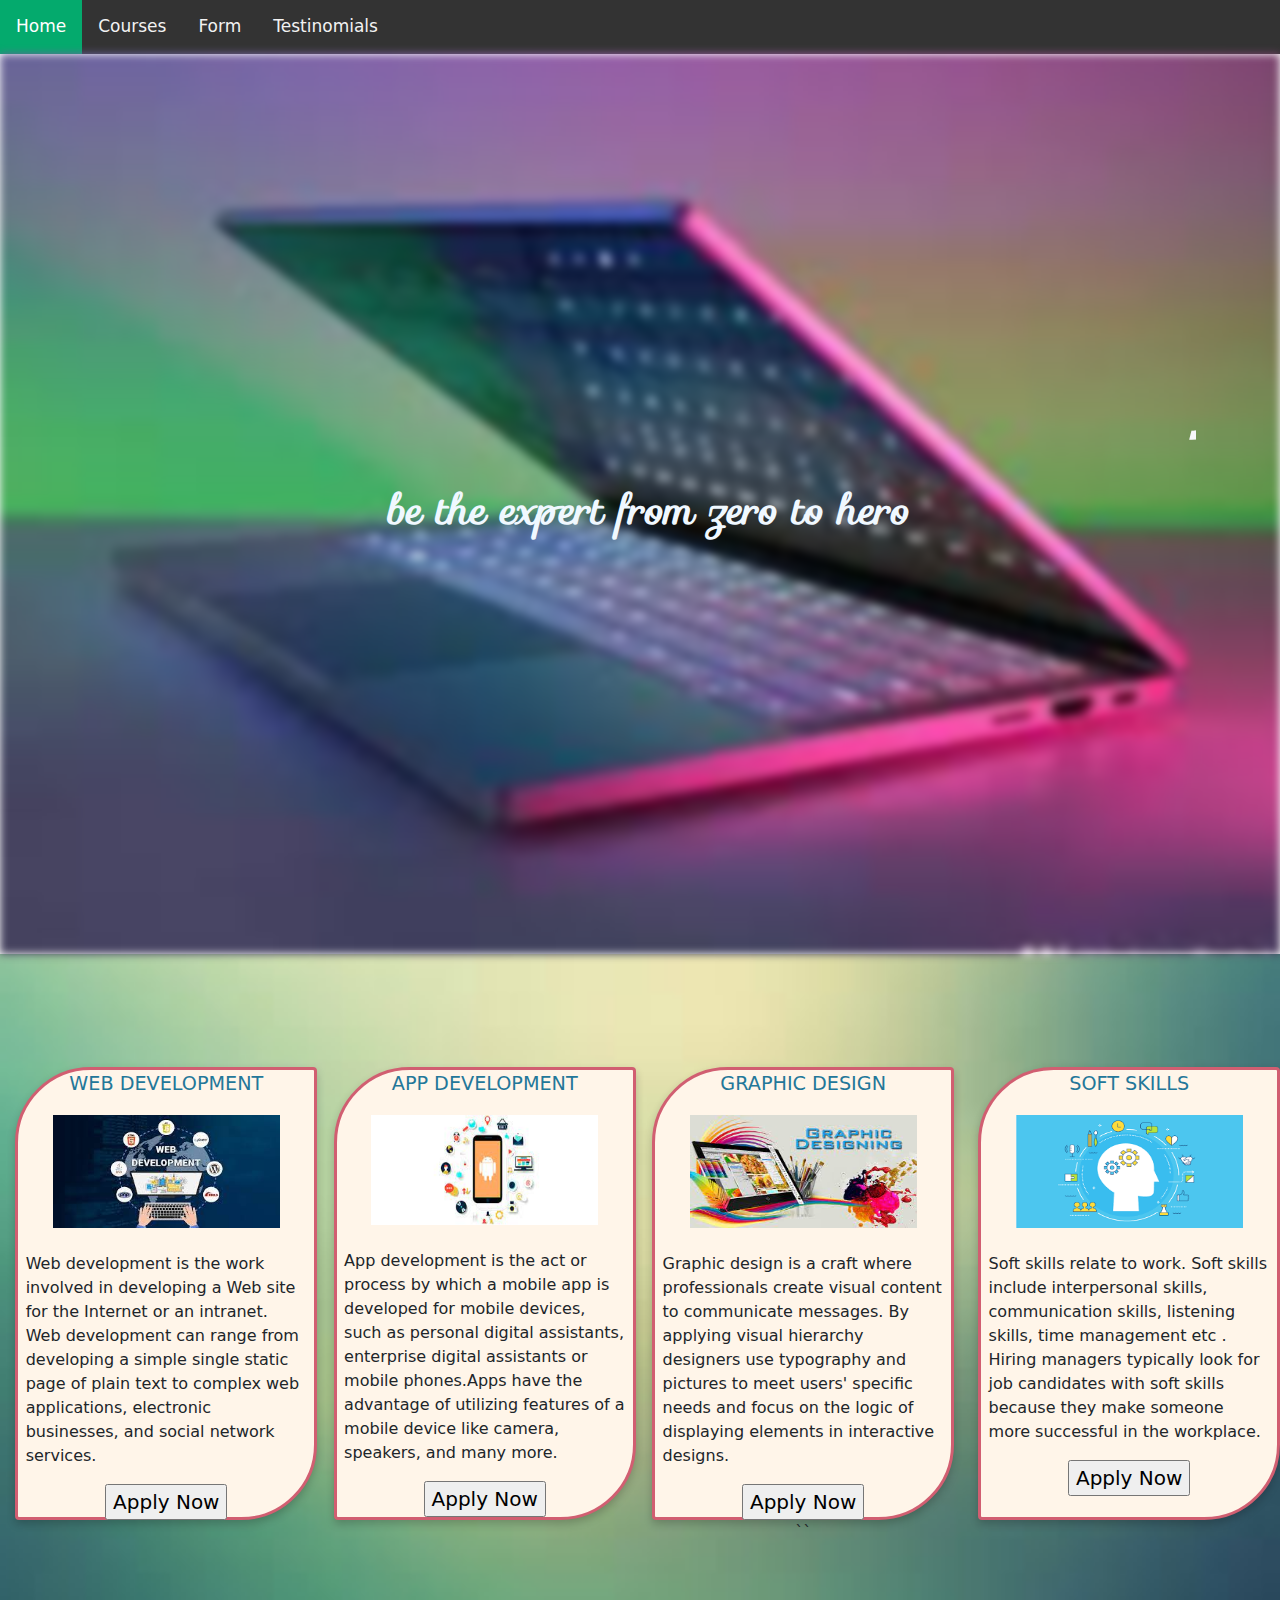
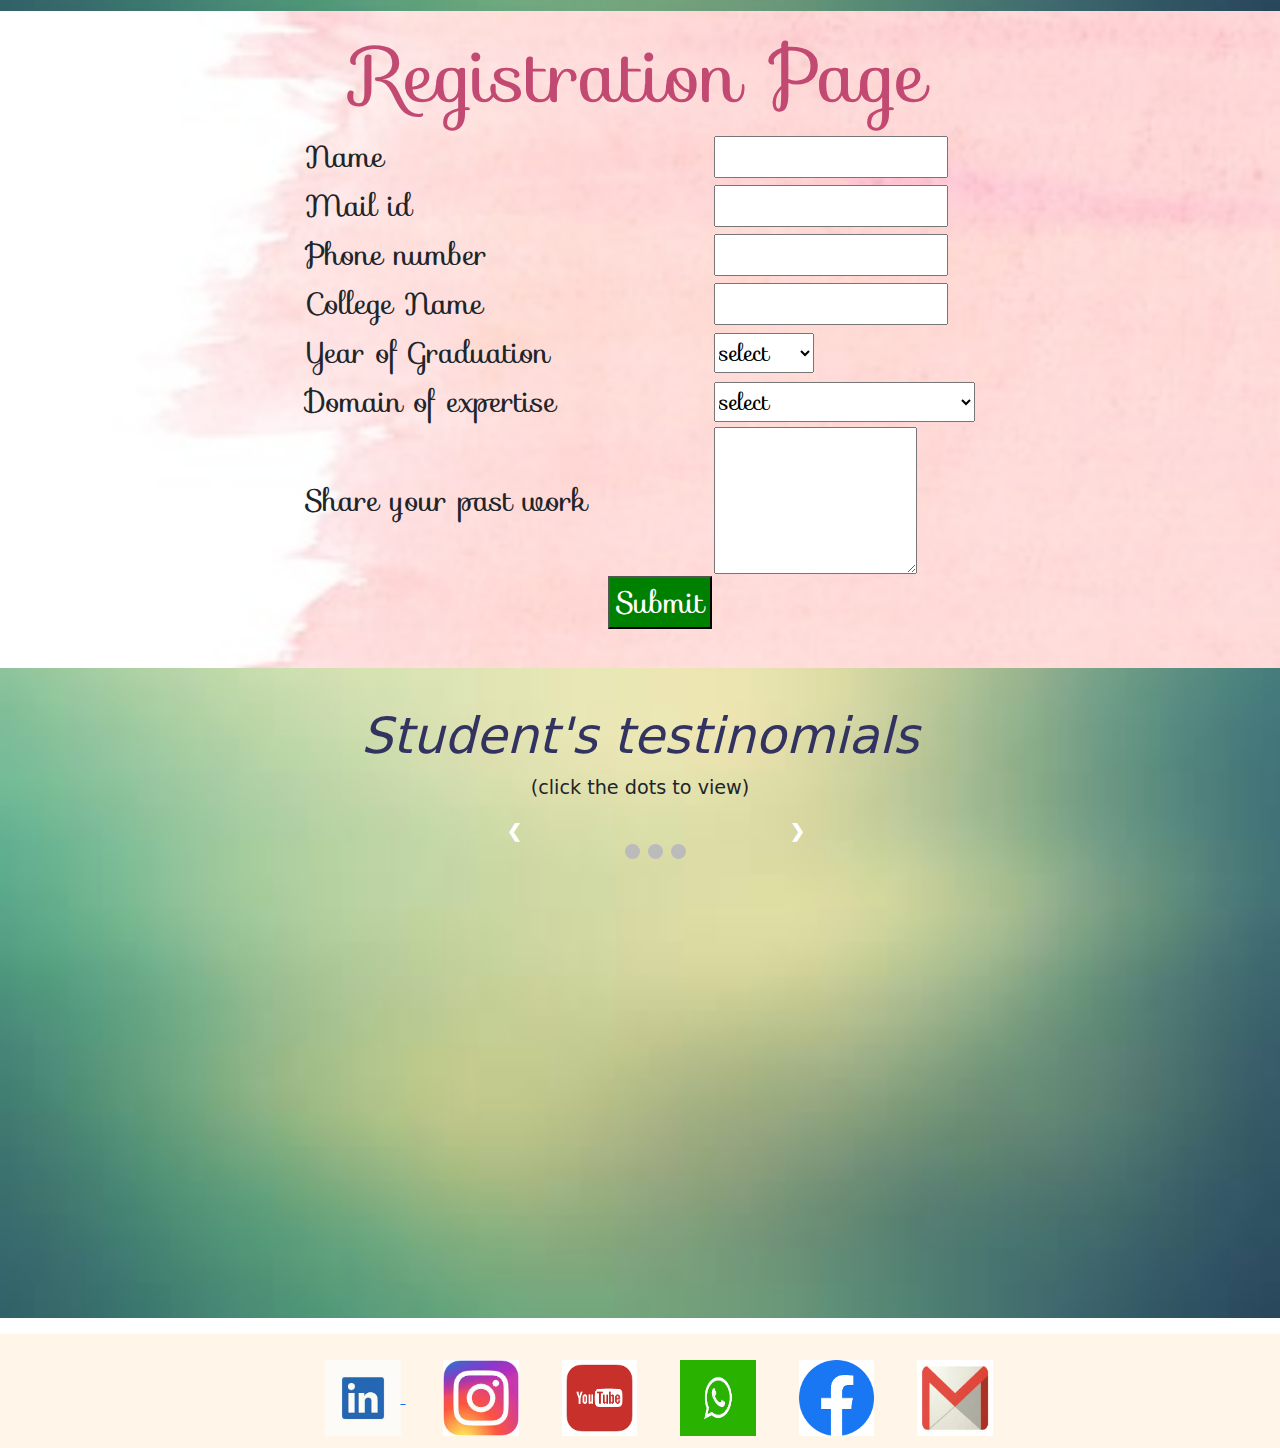
==== commit e24bc825: "first commit" ====
--- a/index.html
+++ b/index.html
@@ -1,5 +1,6 @@
 <html>
     <head>
+      <meta charset="utf-8">
         <meta name="viewport" content="width=device-width, initial-scale=1">
 
         <link rel="stylesheet" href="./css/bootstrap.min.css">
@@ -7,10 +8,23 @@
         <link rel="stylesheet" href="./css/style.css">
         <link href='https://fonts.googleapis.com/css?family=Sofia' rel='stylesheet'>
         <link href="https://fonts.googleapis.com/css?family=Tangerine" xrel="stylesheet">
-       
+
+        <link rel="stylesheet" href="https://cdnjs.cloudflare.com/ajax/libs/font-awesome/4.7.0/css/font-awesome.min.css">
+       
+      
     </head>
 
     <body class="bodymain"  style="overflow-x: hidden;" >
+      
+      <div class="topnav" id="myTopnav">
+        <a href="#home" class="active">Home</a>
+        <a href="#asdf">Courses</a>
+        <a href="#forms">Form</a>
+        <a href="#testinomials">Testinomials</a>  
+        <a href="javascript:void(0);" class="icon" onclick="myFunction()">
+          <i class="fa fa-bars"></i>
+        </a>
+      </div>
     
         <div class="home">
               <!--------  <br>
@@ -20,14 +34,10 @@
                     <div class="backimg"></div>  
                     <div class="details">
                       <div class="scroll">
-                        <i><a href="#asdf">JOIN THE MENTORSHIP</a></i>
+                        <i><a href="#asdf" >JOIN THE MENTORSHIP</a></i>
                         </div>
                       <i> <p class="smalltext">be the expert from zero to hero</p></i>
                     </div>   
-
-
-
-
         </div>
        
         <div id="asdf" class="cardclass">
@@ -186,9 +196,21 @@
 
            <a href="http://techtable.com/"><img src="images/mail.jpg" class="foot"></a>
         </div>
-
-
+       
+  
     </body>
+    <script >
+      function myFunction() {
+    var x = document.getElementById("myTopnav");
+  if (x.className === "topnav") {
+    x.className += " responsive";
+    //document.getElementById("myscroll")=" ";
+  } else {
+    x.className = "topnav";
+  }
+}
+        </script>
+
 </html>
 
 
--- a/css/style.css
+++ b/css/style.css
@@ -5,6 +5,7 @@
   background-position: center;
   background-repeat: no-repeat;
   background-size: cover;
+  overflow-x: hidden;
 }
 
 .buttonclass {
@@ -307,19 +308,58 @@
   }
 }
 
+/*-------------------------------------------------nav---------------------------------*/
+.topnav {
+  background-color: #333;
+  overflow: hidden;
+}
+
+/* Style the links inside the navigation bar */
+.topnav a {
+  float: left;
+  display: block;
+  color: #f2f2f2;
+  text-align: center;
+  padding: 14px 16px;
+  text-decoration: none;
+  font-size: 17px;
+}
+
+/* Change the color of links on hover */
+.topnav a:hover {
+  background-color: #ddd;
+  color: black;
+}
+
+/* Add an active class to highlight the current page */
+.topnav a.active {
+  background-color: #04aa6d;
+  color: white;
+}
+
+/* Hide the link that should open and close the topnav on small screens */
+.topnav .icon {
+  display: none;
+}
+
+/*-----------------------------------end nav -----------------------------------------------*/
+
 @media screen and (max-width: 600px) {
-
-.body{
-	width:100%;
-}
+  .body {
+    width: 100%;
+    overflow-x: hidden;
+  }
+
   .scroll {
     font-size: 33%;
+    padding-top: 1.7cm;
   }
   .details {
     top: 30%;
   }
   .smalltext {
     padding-left: 0.1cm;
+    padding-top: 1cm;
     font-size: 140%;
   }
   .card {
@@ -359,9 +399,6 @@
     padding-right: 0.4cm;
     padding-left: 0.2cm;
   }
-  .teststop {
-  }
-
   .foot {
     width: 1.3cm;
     height: 1cm;
@@ -370,4 +407,25 @@
   .testshead {
     font-size: 40px;
   }
-}
+
+  .topnav a:not(:first-child) {
+    display: none;
+  }
+  .topnav a.icon {
+    float: right;
+    display: block;
+  }
+  .topnav.responsive {
+    position: relative;
+  }
+  .topnav.responsive a.icon {
+    position: absolute;
+    right: 0;
+    top: 0;
+  }
+  .topnav.responsive a {
+    float: none;
+    display: block;
+    text-align: left;
+  }
+}
